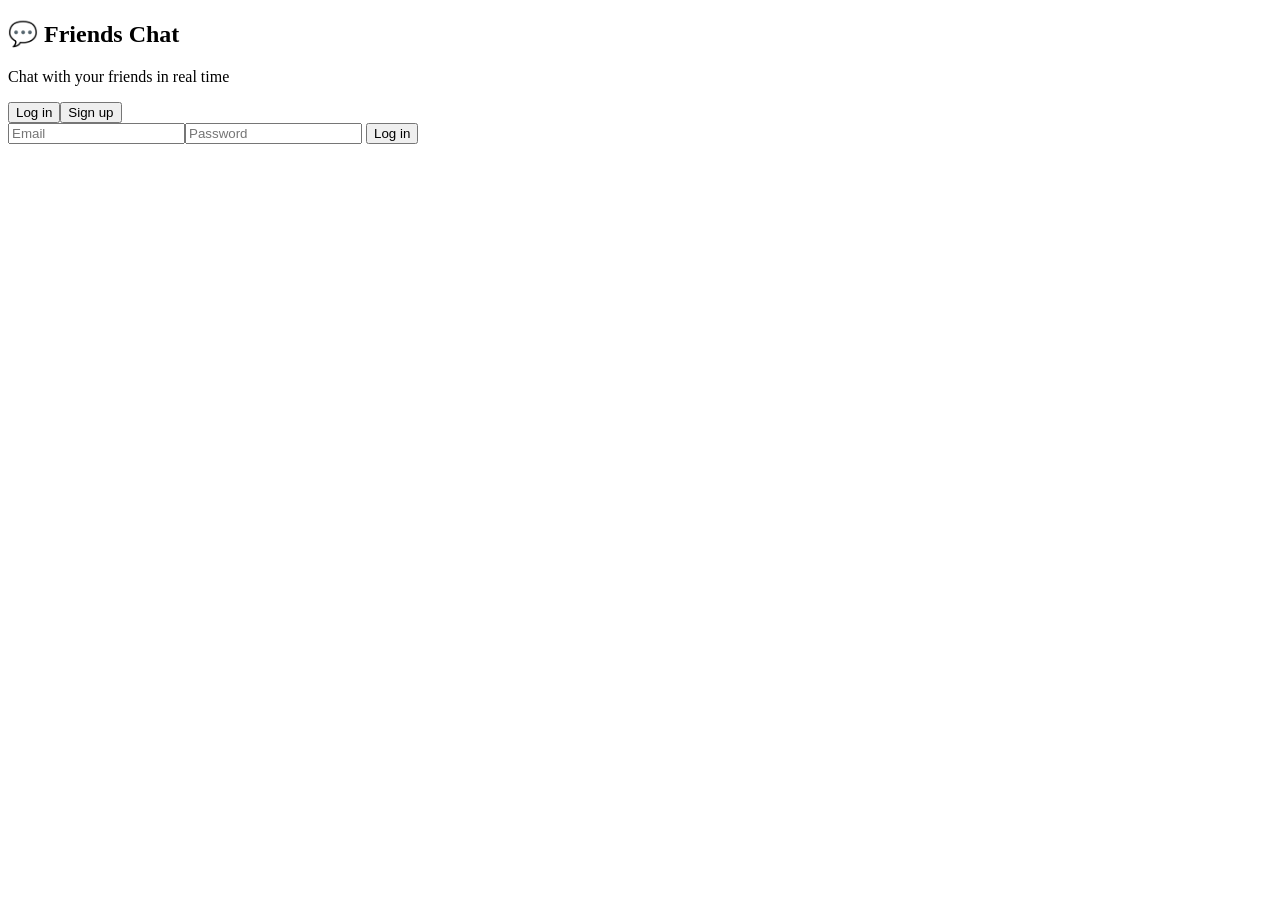
==== frontend/index.html @ 95b90cf0 "Rename index.html to frontend/index.html" ====
<!DOCTYPE html>
<html lang="en"><head>
<meta charset="utf-8"><meta name="viewport" content="width=device-width,initial-scale=1">
<title>Friends Chat</title><link rel="stylesheet" href="style.css">
</head><body>
<section id="auth"><div class="card">
  <h1>💬 Friends Chat</h1><p class="sub">Chat with your friends in real time</p>
  <div class="tabs"><button id="tabLogin" class="on" onclick="setAuth('login')">Log in</button><button id="tabReg" onclick="setAuth('reg')">Sign up</button></div>
  <form id="loginForm" onsubmit="submitAuth(event,'login')">
    <input name="email" type="email" placeholder="Email" required><input name="password" type="password" placeholder="Password" required>
    <button class="primary">Log in</button></form>
  <form id="regForm" hidden onsubmit="submitAuth(event,'reg')">
    <input name="name" placeholder="Full name" required><input name="email" type="email" placeholder="Email" required>
    <input name="phone" type="tel" placeholder="Phone number" required><input name="password" type="password" placeholder="Password (min 8 characters)" minlength="8" required>
    <button class="primary">Create account</button></form>
</div></section>

<div id="app" hidden>
  <aside id="side">
    <header><div id="me" onclick="settingsModal()"></div><div class="grow"></div>
      <button class="icon" title="New group" onclick="groupModal()">👥</button><button class="icon" title="Settings" onclick="settingsModal()">⚙️</button></header>
    <nav class="tabs"><button id="t-chats" class="on" onclick="switchTab('chats')">Chats</button><button id="t-friends" onclick="switchTab('friends')">Friends</button><button id="t-find" onclick="switchTab('find')">Find</button></nav>
    <input id="searchBox" hidden placeholder="Search by name or @username" oninput="searchUsers(this.value)">
    <div id="list"></div>
  </aside>
  <main id="chat">
    <div id="empty"><h2>💬</h2><p>Select a chat or add a friend to start talking</p></div>
    <div id="pane" hidden>
      <header><button class="icon back" onclick="closeChat()">←</button><div id="head" class="row grow"></div></header>
      <div id="msgs"></div>
      <footer>
        <label class="icon" title="Share photo, video or document">📎<input id="file" type="file" hidden onchange="pickFile(this)"></label>
        <input id="text" placeholder="Type a message" autocomplete="off" oninput="toggleBtns()" onkeydown="if(event.key==='Enter')sendText()">
        <button id="send" class="primary round" hidden onclick="sendText()">➤</button>
        <button id="mic" class="primary round" title="Record voice message" onclick="toggleRec()">🎤</button>
      </footer>
    </div>
  </main>
</div>
<div id="modal" class="modal" hidden onclick="if(event.target===this)closeModal()"><div class="card" id="modalBody"></div></div>
<script src="app.js"></script>
</body></html>
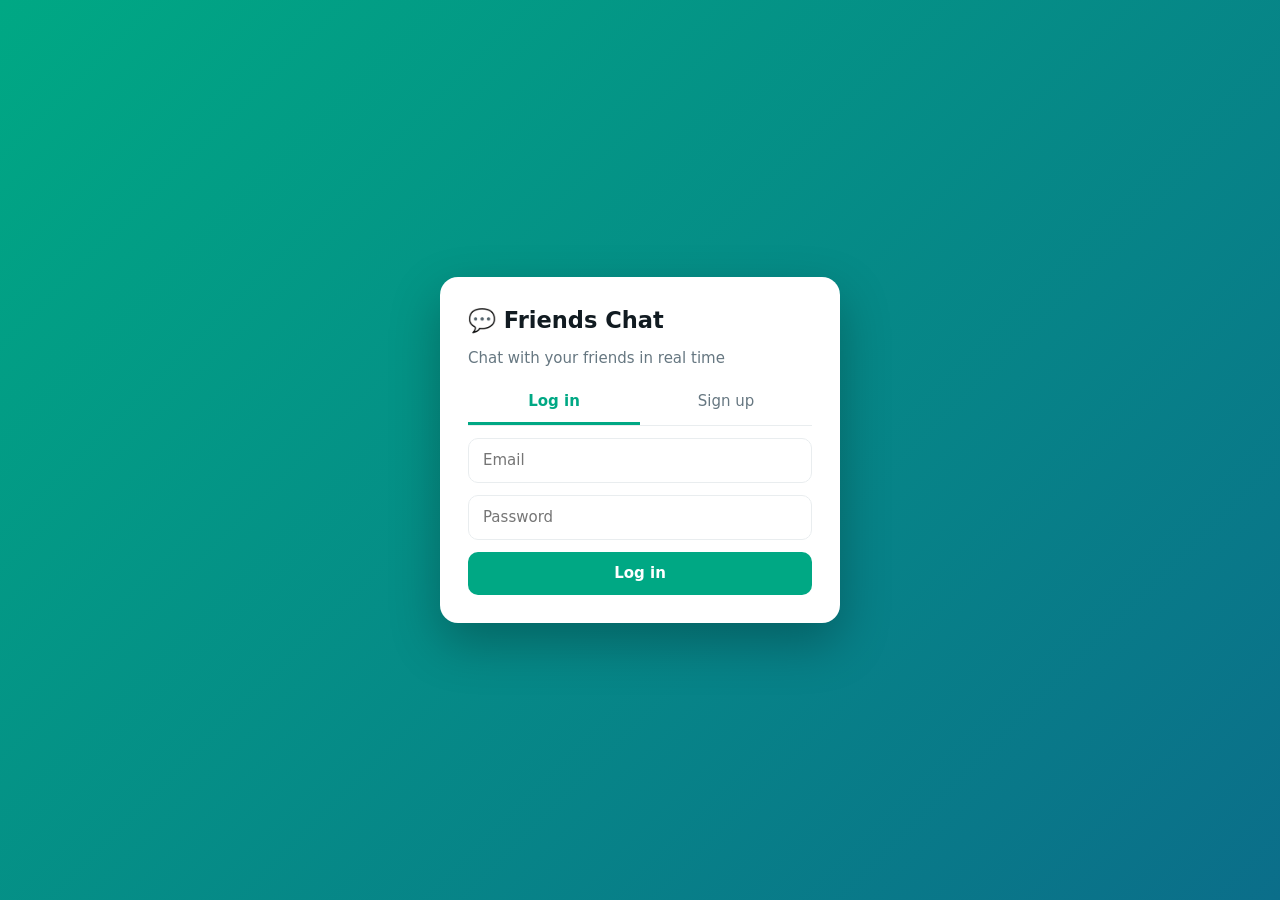
==== commit eee1a042: "Update index.html" ====
--- a/frontend/index.html
+++ b/frontend/index.html
@@ -26,7 +26,7 @@
   <main id="chat">
     <div id="empty"><h2>💬</h2><p>Select a chat or add a friend to start talking</p></div>
     <div id="pane" hidden>
-      <header><button class="icon back" onclick="closeChat()">←</button><div id="head" class="row grow"></div></header>
+      <header><button class="icon back" onclick="closeChat()">←</button><div id="head" class="row grow"></div><div id="callBtns"><button class="icon" title="Voice call" onclick="startCall('audio')">📞</button><button class="icon" title="Video call" onclick="startCall('video')">🎥</button></div></header>
       <div id="msgs"></div>
       <footer>
         <label class="icon" title="Share photo, video or document">📎<input id="file" type="file" hidden onchange="pickFile(this)"></label>
@@ -38,5 +38,24 @@
   </main>
 </div>
 <div id="modal" class="modal" hidden onclick="if(event.target===this)closeModal()"><div class="card" id="modalBody"></div></div>
+<!-- Incoming call popup -->
+<div id="incoming" class="incoming" hidden><div class="card">
+  <div id="inAv"></div><b id="inName"></b><small id="inType" class="sub"></small>
+  <div class="actions"><button class="callbtn red" onclick="rejectCall()">✕ Reject</button><button class="callbtn green" onclick="acceptCall()">✓ Accept</button></div>
+</div></div>
+<!-- Call screen (audio + video) -->
+<div id="call" class="call" hidden>
+  <video id="remoteVid" autoplay playsinline></video>
+  <div class="top"><b id="callName"></b><span id="callTimer" hidden>00:00</span></div>
+  <div class="center"><div id="callAv"></div><div id="callStatus"></div></div>
+  <video id="localVid" autoplay playsinline muted></video>
+  <div class="controls">
+    <button id="btnMute" class="cbtn" title="Mute / unmute microphone" onclick="toggleMute()">🎤</button>
+    <button id="btnCam" class="cbtn" title="Camera on / off" onclick="toggleCam()">📷</button>
+    <button id="btnFlip" class="cbtn" title="Switch front / rear camera" onclick="flipCam()" hidden>🔄</button>
+    <button class="cbtn end" title="End call" onclick="endCall()">📵</button>
+  </div>
+</div>
 <script src="app.js"></script>
+<script src="calls.js"></script>
 </body></html>
--- a/frontend/style.css
+++ b/frontend/style.css
@@ -0,0 +1,40 @@
+:root{--bg:#f0f2f5;--panel:#fff;--text:#111b21;--sub:#667781;--line:#e9edef;--brand:#00a884;--me:#d9fdd3;--them:#fff;--chatbg:#efeae2}
+body.dark{--bg:#0b141a;--panel:#111b21;--text:#e9edef;--sub:#8696a0;--line:#222d34;--brand:#00a884;--me:#005c4b;--them:#202c33;--chatbg:#0b141a}
+*{box-sizing:border-box}[hidden]{display:none!important}
+body{margin:0;font:15px/1.4 system-ui,Segoe UI,Roboto,sans-serif;background:var(--bg);color:var(--text);height:100vh;height:100dvh}
+button,input{font:inherit;color:inherit}button{cursor:pointer;border:0;background:none}
+input{border:1px solid var(--line);background:var(--panel);border-radius:10px;padding:11px 14px;width:100%;outline:none}input:focus{border-color:var(--brand)}
+.primary{background:var(--brand);color:#fff;border-radius:10px;padding:11px 18px;font-weight:600;transition:.2s}.primary:hover{filter:brightness(1.1)}
+.grow{flex:1;min-width:0}.icon{font-size:20px;padding:6px 8px;border-radius:50%;cursor:pointer}.icon:hover{background:var(--line)}
+#auth{height:100%;display:grid;place-items:center;background:linear-gradient(135deg,#00a884,#0b6e8a);padding:16px}
+.card{background:var(--panel);border-radius:18px;padding:28px;width:100%;max-width:400px;display:flex;flex-direction:column;gap:12px;box-shadow:0 20px 50px #0004;animation:pop .35s ease;max-height:90vh;overflow:auto}
+.card h1,.card h3{margin:0}.sub{margin:0;color:var(--sub)}form{display:flex;flex-direction:column;gap:12px}
+@keyframes pop{from{opacity:0;transform:translateY(14px) scale(.97)}}
+.tabs{display:flex;border-bottom:1px solid var(--line)}.tabs button{flex:1;padding:10px;color:var(--sub);border-bottom:3px solid transparent}.tabs .on{color:var(--brand);border-color:var(--brand);font-weight:600}
+#app{display:flex;height:100%;max-width:1400px;margin:auto;background:var(--panel)}
+#side{width:380px;border-right:1px solid var(--line);display:flex;flex-direction:column}
+#side>header,#pane>header{display:flex;align-items:center;gap:6px;padding:10px 14px;background:var(--panel);border-bottom:1px solid var(--line);min-height:62px}
+#side #searchBox{margin:10px 12px;width:auto}#list{overflow:auto;flex:1}#list h4{margin:14px 16px 4px;color:var(--sub);font-size:12px;text-transform:uppercase}
+.row{display:flex;align-items:center;gap:12px;padding:10px 16px;cursor:pointer;transition:.15s}.row:hover,.row.sel{background:var(--bg)}
+.row small{display:block;color:var(--sub);white-space:nowrap;overflow:hidden;text-overflow:ellipsis}.row b{display:block}
+.av{position:relative;width:46px;height:46px;border-radius:50%;background:var(--brand);color:#fff;display:grid;place-items:center;font-weight:700;flex:none}
+.av img{width:100%;height:100%;border-radius:50%;object-fit:cover}.dot{position:absolute;right:0;bottom:0;width:12px;height:12px;border-radius:50%;background:#25d366;border:2px solid var(--panel)}
+.badge{background:var(--brand);color:#fff;border-radius:12px;padding:1px 8px;font-size:12px}
+.ok,.no{border-radius:8px;padding:6px 10px;margin-left:4px}.ok{background:var(--brand);color:#fff}.no{background:var(--line)}
+.empty{text-align:center;color:var(--sub);padding:30px}
+#chat{flex:1;display:flex;flex-direction:column;background:var(--chatbg);min-width:0}#empty{margin:auto;text-align:center;color:var(--sub)}#empty h2{font-size:60px;margin:0}
+#pane{display:flex;flex-direction:column;height:100%}#pane>header .row{padding:0}
+#msgs{flex:1;overflow:auto;padding:16px 8%;display:flex;flex-direction:column;gap:6px}
+.msg{max-width:min(75%,460px);padding:7px 10px 4px;border-radius:14px;background:var(--them);box-shadow:0 1px 1px #0002;word-wrap:break-word;animation:in .2s ease}
+.msg.me{align-self:flex-end;background:var(--me);border-bottom-right-radius:4px}.msg.them{align-self:flex-start;border-bottom-left-radius:4px}
+@keyframes in{from{opacity:0;transform:translateY(8px)}}
+.msg img,.msg video{max-width:100%;border-radius:10px;display:block;cursor:pointer}.msg audio{max-width:100%}.msg a{color:var(--brand)}
+.who{color:var(--brand);font-size:12px;display:block}.meta{display:block;text-align:right;font-size:11px;color:var(--sub)}.tick.read{color:#53bdeb}
+#pane footer{display:flex;align-items:center;gap:8px;padding:10px 14px;background:var(--panel)}
+.round{border-radius:50%;width:44px;height:44px;padding:0;flex:none}#mic.rec{background:#e53935;animation:pulse 1s infinite}
+@keyframes pulse{50%{transform:scale(1.12)}}
+.back{display:none}
+.modal{position:fixed;inset:0;background:#0007;display:grid;place-items:center;padding:16px;z-index:5}
+.actions{display:flex;gap:8px;justify-content:flex-end}.card label.row{padding:6px 0}.card label.row input{width:auto}
+.toast{position:fixed;top:16px;left:50%;transform:translateX(-50%);background:#222;color:#fff;padding:10px 18px;border-radius:10px;z-index:9;animation:pop .3s}
+@media(max-width:760px){#side{width:100%}#chat{display:none}body.chat-open #side{display:none}body.chat-open #chat{display:flex}.back{display:block}#msgs{padding:12px}}
